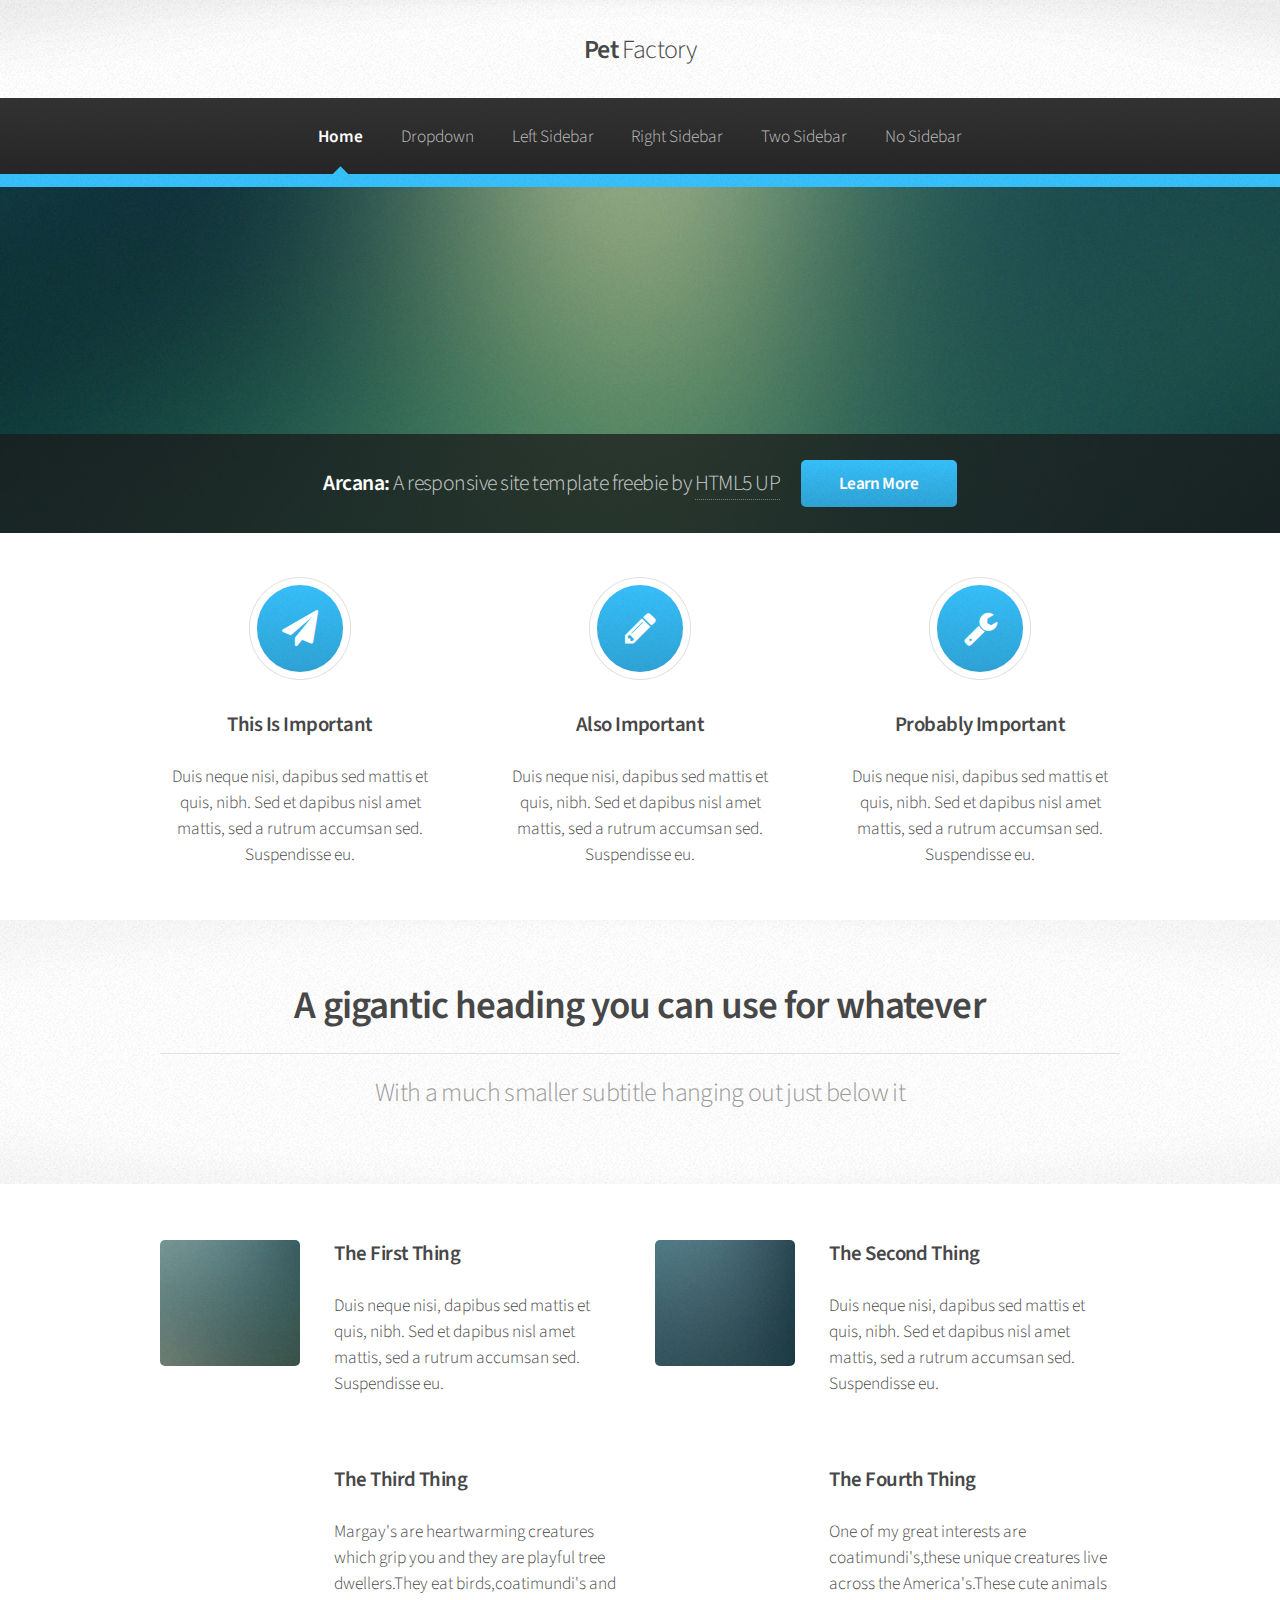
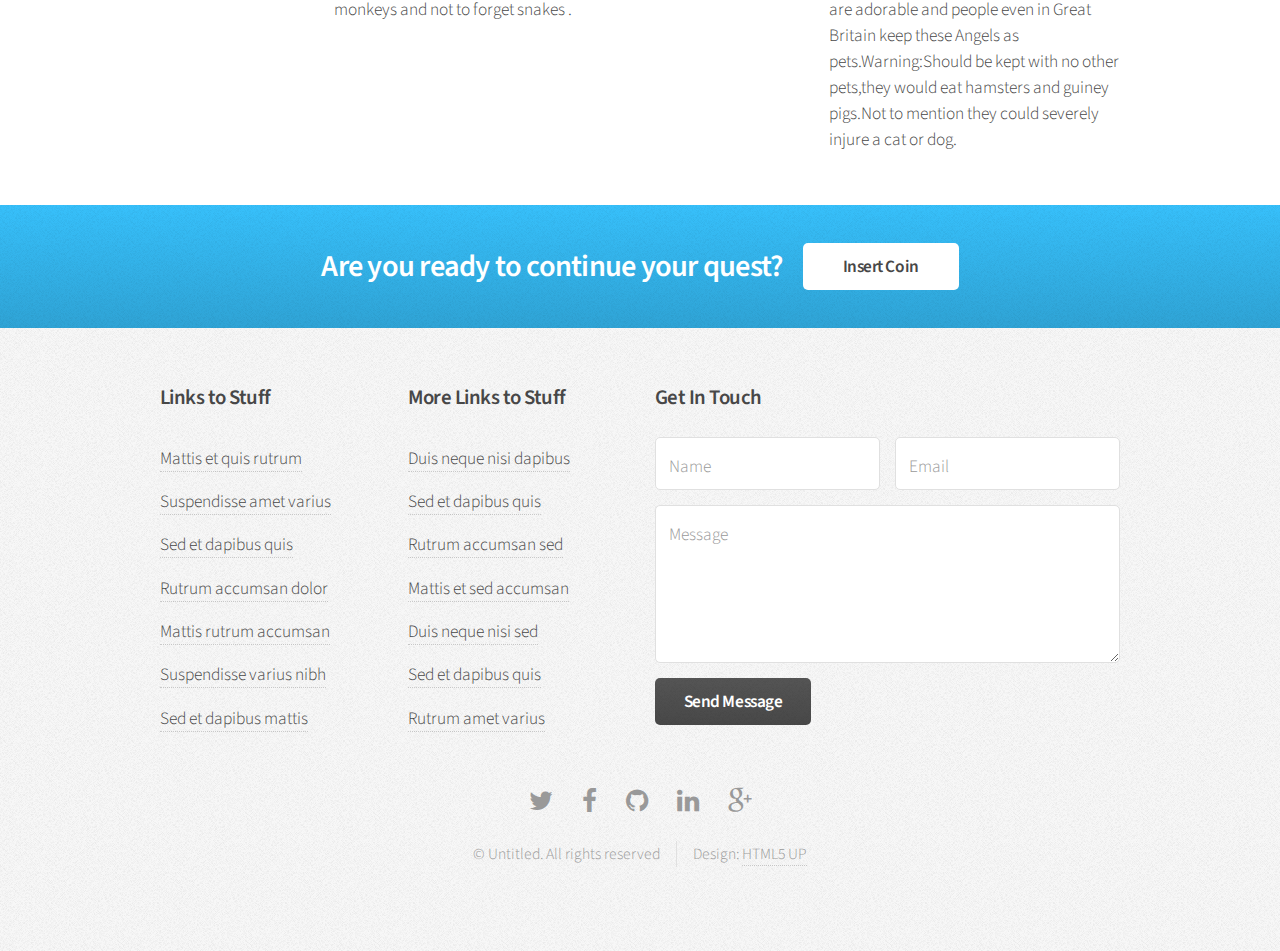
==== index.html @ cd0d47b4 "html and css files" ====
<!DOCTYPE HTML>
<!--
	Arcana by HTML5 UP
	html5up.net | @n33co
	Free for personal and commercial use under the CCA 3.0 license (html5up.net/license)
-->
<html>
	<head>
		<title>The Pet Factory</title>
		<meta charset="utf-8" />
		<meta name="viewport" content="width=device-width, initial-scale=1" />
		<!--[if lte IE 8]><script src="assets/js/ie/html5shiv.js"></script><![endif]-->
		<link rel="stylesheet" href="assets/css/main.css" />
		<!--[if lte IE 8]><link rel="stylesheet" href="assets/css/ie8.css" /><![endif]-->
		<!--[if lte IE 9]><link rel="stylesheet" href="assets/css/ie9.css" /><![endif]-->
	</head>
	<body>
		<div id="page-wrapper">

			<!-- Header -->
				<div id="header">

					<!-- Logo -->
						<h1><a href="index.html" id="logo">Pet <em>Factory</em></a></h1>

					<!-- Nav -->
						<nav id="nav">
							<ul>
								<li class="current"><a href="index.html">Home</a></li>
								<li>
									<a href="#">Dropdown</a>
									<ul>
										<li><a href="#">Lorem dolor</a></li>
										<li><a href="#">Magna phasellus</a></li>
										<li><a href="#">Etiam sed tempus</a></li>
										<li>
											<a href="#">Submenu</a>
											<ul>
												<li><a href="#">Lorem dolor</a></li>
												<li><a href="#">Phasellus magna</a></li>
												<li><a href="#">Magna phasellus</a></li>
												<li><a href="#">Etiam nisl</a></li>
												<li><a href="#">Veroeros feugiat</a></li>
											</ul>
										</li>
										<li><a href="#">Veroeros feugiat</a></li>
									</ul>
								</li>
								<li><a href="left-sidebar.html">Left Sidebar</a></li>
								<li><a href="right-sidebar.html">Right Sidebar</a></li>
								<li><a href="two-sidebar.html">Two Sidebar</a></li>
								<li><a href="no-sidebar.html">No Sidebar</a></li>
							</ul>
						</nav>

				</div>

			<!-- Banner -->
				<section id="banner">
					<header>
						<h2>Arcana: <em>A responsive site template freebie by <a href="http://html5up.net">HTML5 UP</a></em></h2>
						<a href="#" class="button">Learn More</a>
					</header>
				</section>

			<!-- Highlights -->
				<section class="wrapper style1">
					<div class="container">
						<div class="row 200%">
							<section class="4u 12u(narrower)">
								<div class="box highlight">
									<i class="icon major fa-paper-plane"></i>
									<h3>This Is Important</h3>
									<p>Duis neque nisi, dapibus sed mattis et quis, nibh. Sed et dapibus nisl amet mattis, sed a rutrum accumsan sed. Suspendisse eu.</p>
								</div>
							</section>
							<section class="4u 12u(narrower)">
								<div class="box highlight">
									<i class="icon major fa-pencil"></i>
									<h3>Also Important</h3>
									<p>Duis neque nisi, dapibus sed mattis et quis, nibh. Sed et dapibus nisl amet mattis, sed a rutrum accumsan sed. Suspendisse eu.</p>
								</div>
							</section>
							<section class="4u 12u(narrower)">
								<div class="box highlight">
									<i class="icon major fa-wrench"></i>
									<h3>Probably Important</h3>
									<p>Duis neque nisi, dapibus sed mattis et quis, nibh. Sed et dapibus nisl amet mattis, sed a rutrum accumsan sed. Suspendisse eu.</p>
								</div>
							</section>
						</div>
					</div>
				</section>

			<!-- Gigantic Heading -->
				<section class="wrapper style2">
					<div class="container">
						<header class="major">
							<h2>A gigantic heading you can use for whatever</h2>
							<p>With a much smaller subtitle hanging out just below it</p>
						</header>
					</div>
				</section>

			<!-- Posts -->
				<section class="wrapper style1">
					<div class="container">
						<div class="row">
							<section class="6u 12u(narrower)">
								<div class="box post">
									<a href="#" class="image left"><img src="images/pic01.jpg" alt="" /></a>
									<div class="inner">
										<h3>The First Thing</h3>
										<p>Duis neque nisi, dapibus sed mattis et quis, nibh. Sed et dapibus nisl amet mattis, sed a rutrum accumsan sed. Suspendisse eu.</p>
									</div>
								</div>
							</section>
							<section class="6u 12u(narrower)">
								<div class="box post">
									<a href="#" class="image left"><img src="images/pic02.jpg" alt="" /></a>
									<div class="inner">
										<h3>The Second Thing</h3>
										<p>Duis neque nisi, dapibus sed mattis et quis, nibh. Sed et dapibus nisl amet mattis, sed a rutrum accumsan sed. Suspendisse eu.</p>
									</div>
								</div>
							</section>
						</div>
						<div class="row">
							<section class="6u 12u(narrower)">
								<div class="box post">
									<a href="#" class="image left"><img src="http://www.natgeocreative.com/comp/MI/001/1147338.jpg" alt="" /></a>
									<div class="inner">
										<h3>The Third Thing</h3>
										<p>Margay's are heartwarming creatures which grip you and they are playful tree dwellers.They eat birds,coatimundi's and monkeys and not to forget snakes .</p>
									</div>
								</div>
							</section>
							<section class="6u 12u(narrower)">
								<div class="box post">
									<a href="#" class="image left"><img src="https://s-media-cache-ak0.pinimg.com/736x/06/a4/fc/06a4fcf6a7789740b7ccef58ed7a3334.jpg" alt="" /></a>
									<div class="inner">
										<h3>The Fourth Thing</h3>
										<p>One of my great interests are coatimundi's,these unique creatures live across the America's.These cute animals are adorable and people even in Great Britain keep these Angels as pets.Warning:Should be kept with no other pets,they would eat hamsters and guiney pigs.Not to mention they could severely injure a cat or dog.</p>
									</div>
								</div>
							</section>
						</div>
					</div>
				</section>

			<!-- CTA -->
				<section id="cta" class="wrapper style3">
					<div class="container">
						<header>
							<h2>Are you ready to continue your quest?</h2>
							<a href="#" class="button">Insert Coin</a>
						</header>
					</div>
				</section>

			<!-- Footer -->
				<div id="footer">
					<div class="container">
						<div class="row">
							<section class="3u 6u(narrower) 12u$(mobilep)">
								<h3>Links to Stuff</h3>
								<ul class="links">
									<li><a href="#">Mattis et quis rutrum</a></li>
									<li><a href="#">Suspendisse amet varius</a></li>
									<li><a href="#">Sed et dapibus quis</a></li>
									<li><a href="#">Rutrum accumsan dolor</a></li>
									<li><a href="#">Mattis rutrum accumsan</a></li>
									<li><a href="#">Suspendisse varius nibh</a></li>
									<li><a href="#">Sed et dapibus mattis</a></li>
								</ul>
							</section>
							<section class="3u 6u$(narrower) 12u$(mobilep)">
								<h3>More Links to Stuff</h3>
								<ul class="links">
									<li><a href="#">Duis neque nisi dapibus</a></li>
									<li><a href="#">Sed et dapibus quis</a></li>
									<li><a href="#">Rutrum accumsan sed</a></li>
									<li><a href="#">Mattis et sed accumsan</a></li>
									<li><a href="#">Duis neque nisi sed</a></li>
									<li><a href="#">Sed et dapibus quis</a></li>
									<li><a href="#">Rutrum amet varius</a></li>
								</ul>
							</section>
							<section class="6u 12u(narrower)">
								<h3>Get In Touch</h3>
								<form>
									<div class="row 50%">
										<div class="6u 12u(mobilep)">
											<input type="text" name="name" id="name" placeholder="Name" />
										</div>
										<div class="6u 12u(mobilep)">
											<input type="email" name="email" id="email" placeholder="Email" />
										</div>
									</div>
									<div class="row 50%">
										<div class="12u">
											<textarea name="message" id="message" placeholder="Message" rows="5"></textarea>
										</div>
									</div>
									<div class="row 50%">
										<div class="12u">
											<ul class="actions">
												<li><input type="submit" class="button alt" value="Send Message" /></li>
											</ul>
										</div>
									</div>
								</form>
							</section>
						</div>
					</div>

					<!-- Icons -->
						<ul class="icons">
							<li><a href="#" class="icon fa-twitter"><span class="label">Twitter</span></a></li>
							<li><a href="#" class="icon fa-facebook"><span class="label">Facebook</span></a></li>
							<li><a href="#" class="icon fa-github"><span class="label">GitHub</span></a></li>
							<li><a href="#" class="icon fa-linkedin"><span class="label">LinkedIn</span></a></li>
							<li><a href="#" class="icon fa-google-plus"><span class="label">Google+</span></a></li>
						</ul>

					<!-- Copyright -->
						<div class="copyright">
							<ul class="menu">
								<li>&copy; Untitled. All rights reserved</li><li>Design: <a href="http://html5up.net">HTML5 UP</a></li>
							</ul>
						</div>

				</div>

		</div>

		<!-- Scripts -->
			<script src="assets/js/jquery.min.js"></script>
			<script src="assets/js/jquery.dropotron.min.js"></script>
			<script src="assets/js/skel.min.js"></script>
			<script src="assets/js/util.js"></script>
			<!--[if lte IE 8]><script src="assets/js/ie/respond.min.js"></script><![endif]-->
			<script src="assets/js/main.js"></script>

	</body>
</html>
---- assets/css/main.css ----
@import url("font-awesome.min.css");
@import url("http://fonts.googleapis.com/css?family=Source+Sans+Pro:300,300italic,600,600italic");

/*
	Arcana by HTML5 UP
	html5up.net | @n33co
	Free for personal and commercial use under the CCA 3.0 license (html5up.net/license)
*/

/* Reset */

	html, body, div, span, applet, object, iframe, h1, h2, h3, h4, h5, h6, p, blockquote, pre, a, abbr, acronym, address, big, cite, code, del, dfn, em, img, ins, kbd, q, s, samp, small, strike, strong, sub, sup, tt, var, b, u, i, center, dl, dt, dd, ol, ul, li, fieldset, form, label, legend, table, caption, tbody, tfoot, thead, tr, th, td, article, aside, canvas, details, embed, figure, figcaption, footer, header, hgroup, menu, nav, output, ruby, section, summary, time, mark, audio, video {
		margin: 0;
		padding: 0;
		border: 0;
		font-size: 100%;
		font: inherit;
		vertical-align: baseline;
	}

	article, aside, details, figcaption, figure, footer, header, hgroup, menu, nav, section {
		display: block;
	}

	body {
		line-height: 1;
	}

	ol, ul {
		list-style: none;
	}

	blockquote, q {
		quotes: none;
	}

	blockquote:before, blockquote:after, q:before, q:after {
		content: '';
		content: none;
	}

	table {
		border-collapse: collapse;
		border-spacing: 0;
	}

	body {
		-webkit-text-size-adjust: none;
	}

/* Box Model */

	*, *:before, *:after {
		-moz-box-sizing: border-box;
		-webkit-box-sizing: border-box;
		box-sizing: border-box;
	}

/* Containers */

	.container {
		margin-left: auto;
		margin-right: auto;
	}

	.container.\31 25\25 {
		width: 100%;
		max-width: 1750px;
		min-width: 1400px;
	}

	.container.\37 5\25 {
		width: 1050px;
	}

	.container.\35 0\25 {
		width: 700px;
	}

	.container.\32 5\25 {
		width: 350px;
	}

	.container {
		width: 1400px;
	}

	@media screen and (max-width: 1680px) {

		.container.\31 25\25 {
			width: 100%;
			max-width: 1500px;
			min-width: 1200px;
		}

		.container.\37 5\25 {
			width: 900px;
		}

		.container.\35 0\25 {
			width: 600px;
		}

		.container.\32 5\25 {
			width: 300px;
		}

		.container {
			width: 1200px;
		}

	}

	@media screen and (max-width: 1280px) {

		.container.\31 25\25 {
			width: 100%;
			max-width: 1200px;
			min-width: 960px;
		}

		.container.\37 5\25 {
			width: 720px;
		}

		.container.\35 0\25 {
			width: 480px;
		}

		.container.\32 5\25 {
			width: 240px;
		}

		.container {
			width: 960px;
		}

	}

	@media screen and (max-width: 980px) {

		.container.\31 25\25 {
			width: 100%;
			max-width: 118.75%;
			min-width: 95%;
		}

		.container.\37 5\25 {
			width: 71.25%;
		}

		.container.\35 0\25 {
			width: 47.5%;
		}

		.container.\32 5\25 {
			width: 23.75%;
		}

		.container {
			width: 95%;
		}

	}

	@media screen and (max-width: 840px) {

		.container.\31 25\25 {
			width: 100%;
			max-width: 118.75%;
			min-width: 95%;
		}

		.container.\37 5\25 {
			width: 71.25%;
		}

		.container.\35 0\25 {
			width: 47.5%;
		}

		.container.\32 5\25 {
			width: 23.75%;
		}

		.container {
			width: 95% !important;
		}

	}

	@media screen and (max-width: 736px) {

		.container.\31 25\25 {
			width: 100%;
			max-width: 112.5%;
			min-width: 90%;
		}

		.container.\37 5\25 {
			width: 67.5%;
		}

		.container.\35 0\25 {
			width: 45%;
		}

		.container.\32 5\25 {
			width: 22.5%;
		}

		.container {
			width: 90% !important;
		}

	}

	@media screen and (max-width: 480px) {

		.container.\31 25\25 {
			width: 100%;
			max-width: 125%;
			min-width: 100%;
		}

		.container.\37 5\25 {
			width: 75%;
		}

		.container.\35 0\25 {
			width: 50%;
		}

		.container.\32 5\25 {
			width: 25%;
		}

		.container {
			width: 100% !important;
		}

	}

/* Grid */

	.row {
		border-bottom: solid 1px transparent;
		-moz-box-sizing: border-box;
		-webkit-box-sizing: border-box;
		box-sizing: border-box;
	}

	.row > * {
		float: left;
		-moz-box-sizing: border-box;
		-webkit-box-sizing: border-box;
		box-sizing: border-box;
	}

	.row:after, .row:before {
		content: '';
		display: block;
		clear: both;
		height: 0;
	}

	.row.uniform > * > :first-child {
		margin-top: 0;
	}

	.row.uniform > * > :last-child {
		margin-bottom: 0;
	}

	.row.\30 \25 > * {
		padding: 0px 0 0 0px;
	}

	.row.\30 \25 {
		margin: 0px 0 -1px 0px;
	}

	.row.uniform.\30 \25 > * {
		padding: 0px 0 0 0px;
	}

	.row.uniform.\30 \25 {
		margin: 0px 0 -1px 0px;
	}

	.row > * {
		padding: 50px 0 0 50px;
	}

	.row {
		margin: -50px 0 -1px -50px;
	}

	.row.uniform > * {
		padding: 50px 0 0 50px;
	}

	.row.uniform {
		margin: -50px 0 -1px -50px;
	}

	.row.\32 00\25 > * {
		padding: 100px 0 0 100px;
	}

	.row.\32 00\25 {
		margin: -100px 0 -1px -100px;
	}

	.row.uniform.\32 00\25 > * {
		padding: 100px 0 0 100px;
	}

	.row.uniform.\32 00\25 {
		margin: -100px 0 -1px -100px;
	}

	.row.\31 50\25 > * {
		padding: 75px 0 0 75px;
	}

	.row.\31 50\25 {
		margin: -75px 0 -1px -75px;
	}

	.row.uniform.\31 50\25 > * {
		padding: 75px 0 0 75px;
	}

	.row.uniform.\31 50\25 {
		margin: -75px 0 -1px -75px;
	}

	.row.\35 0\25 > * {
		padding: 25px 0 0 25px;
	}

	.row.\35 0\25 {
		margin: -25px 0 -1px -25px;
	}

	.row.uniform.\35 0\25 > * {
		padding: 25px 0 0 25px;
	}

	.row.uniform.\35 0\25 {
		margin: -25px 0 -1px -25px;
	}

	.row.\32 5\25 > * {
		padding: 12.5px 0 0 12.5px;
	}

	.row.\32 5\25 {
		margin: -12.5px 0 -1px -12.5px;
	}

	.row.uniform.\32 5\25 > * {
		padding: 12.5px 0 0 12.5px;
	}

	.row.uniform.\32 5\25 {
		margin: -12.5px 0 -1px -12.5px;
	}

	.\31 2u, .\31 2u\24 {
		width: 100%;
		clear: none;
		margin-left: 0;
	}

	.\31 1u, .\31 1u\24 {
		width: 91.6666666667%;
		clear: none;
		margin-left: 0;
	}

	.\31 0u, .\31 0u\24 {
		width: 83.3333333333%;
		clear: none;
		margin-left: 0;
	}

	.\39 u, .\39 u\24 {
		width: 75%;
		clear: none;
		margin-left: 0;
	}

	.\38 u, .\38 u\24 {
		width: 66.6666666667%;
		clear: none;
		margin-left: 0;
	}

	.\37 u, .\37 u\24 {
		width: 58.3333333333%;
		clear: none;
		margin-left: 0;
	}

	.\36 u, .\36 u\24 {
		width: 50%;
		clear: none;
		margin-left: 0;
	}

	.\35 u, .\35 u\24 {
		width: 41.6666666667%;
		clear: none;
		margin-left: 0;
	}

	.\34 u, .\34 u\24 {
		width: 33.3333333333%;
		clear: none;
		margin-left: 0;
	}

	.\33 u, .\33 u\24 {
		width: 25%;
		clear: none;
		margin-left: 0;
	}

	.\32 u, .\32 u\24 {
		width: 16.6666666667%;
		clear: none;
		margin-left: 0;
	}

	.\31 u, .\31 u\24 {
		width: 8.3333333333%;
		clear: none;
		margin-left: 0;
	}

	.\31 2u\24 + *,
	.\31 1u\24 + *,
	.\31 0u\24 + *,
	.\39 u\24 + *,
	.\38 u\24 + *,
	.\37 u\24 + *,
	.\36 u\24 + *,
	.\35 u\24 + *,
	.\34 u\24 + *,
	.\33 u\24 + *,
	.\32 u\24 + *,
	.\31 u\24 + * {
		clear: left;
	}

	.\-11u {
		margin-left: 91.66667%;
	}

	.\-10u {
		margin-left: 83.33333%;
	}

	.\-9u {
		margin-left: 75%;
	}

	.\-8u {
		margin-left: 66.66667%;
	}

	.\-7u {
		margin-left: 58.33333%;
	}

	.\-6u {
		margin-left: 50%;
	}

	.\-5u {
		margin-left: 41.66667%;
	}

	.\-4u {
		margin-left: 33.33333%;
	}

	.\-3u {
		margin-left: 25%;
	}

	.\-2u {
		margin-left: 16.66667%;
	}

	.\-1u {
		margin-left: 8.33333%;
	}

	@media screen and (max-width: 1680px) {

		.row > * {
			padding: 40px 0 0 40px;
		}

		.row {
			margin: -40px 0 -1px -40px;
		}

		.row.uniform > * {
			padding: 40px 0 0 40px;
		}

		.row.uniform {
			margin: -40px 0 -1px -40px;
		}

		.row.\32 00\25 > * {
			padding: 80px 0 0 80px;
		}

		.row.\32 00\25 {
			margin: -80px 0 -1px -80px;
		}

		.row.uniform.\32 00\25 > * {
			padding: 80px 0 0 80px;
		}

		.row.uniform.\32 00\25 {
			margin: -80px 0 -1px -80px;
		}

		.row.\31 50\25 > * {
			padding: 60px 0 0 60px;
		}

		.row.\31 50\25 {
			margin: -60px 0 -1px -60px;
		}

		.row.uniform.\31 50\25 > * {
			padding: 60px 0 0 60px;
		}

		.row.uniform.\31 50\25 {
			margin: -60px 0 -1px -60px;
		}

		.row.\35 0\25 > * {
			padding: 20px 0 0 20px;
		}

		.row.\35 0\25 {
			margin: -20px 0 -1px -20px;
		}

		.row.uniform.\35 0\25 > * {
			padding: 20px 0 0 20px;
		}

		.row.uniform.\35 0\25 {
			margin: -20px 0 -1px -20px;
		}

		.row.\32 5\25 > * {
			padding: 10px 0 0 10px;
		}

		.row.\32 5\25 {
			margin: -10px 0 -1px -10px;
		}

		.row.uniform.\32 5\25 > * {
			padding: 10px 0 0 10px;
		}

		.row.uniform.\32 5\25 {
			margin: -10px 0 -1px -10px;
		}

		.\31 2u\28wide\29, .\31 2u\24\28wide\29 {
			width: 100%;
			clear: none;
			margin-left: 0;
		}

		.\31 1u\28wide\29, .\31 1u\24\28wide\29 {
			width: 91.6666666667%;
			clear: none;
			margin-left: 0;
		}

		.\31 0u\28wide\29, .\31 0u\24\28wide\29 {
			width: 83.3333333333%;
			clear: none;
			margin-left: 0;
		}

		.\39 u\28wide\29, .\39 u\24\28wide\29 {
			width: 75%;
			clear: none;
			margin-left: 0;
		}

		.\38 u\28wide\29, .\38 u\24\28wide\29 {
			width: 66.6666666667%;
			clear: none;
			margin-left: 0;
		}

		.\37 u\28wide\29, .\37 u\24\28wide\29 {
			width: 58.3333333333%;
			clear: none;
			margin-left: 0;
		}

		.\36 u\28wide\29, .\36 u\24\28wide\29 {
			width: 50%;
			clear: none;
			margin-left: 0;
		}

		.\35 u\28wide\29, .\35 u\24\28wide\29 {
			width: 41.6666666667%;
			clear: none;
			margin-left: 0;
		}

		.\34 u\28wide\29, .\34 u\24\28wide\29 {
			width: 33.3333333333%;
			clear: none;
			margin-left: 0;
		}

		.\33 u\28wide\29, .\33 u\24\28wide\29 {
			width: 25%;
			clear: none;
			margin-left: 0;
		}

		.\32 u\28wide\29, .\32 u\24\28wide\29 {
			width: 16.6666666667%;
			clear: none;
			margin-left: 0;
		}

		.\31 u\28wide\29, .\31 u\24\28wide\29 {
			width: 8.3333333333%;
			clear: none;
			margin-left: 0;
		}

		.\31 2u\24\28wide\29 + *,
		.\31 1u\24\28wide\29 + *,
		.\31 0u\24\28wide\29 + *,
		.\39 u\24\28wide\29 + *,
		.\38 u\24\28wide\29 + *,
		.\37 u\24\28wide\29 + *,
		.\36 u\24\28wide\29 + *,
		.\35 u\24\28wide\29 + *,
		.\34 u\24\28wide\29 + *,
		.\33 u\24\28wide\29 + *,
		.\32 u\24\28wide\29 + *,
		.\31 u\24\28wide\29 + * {
			clear: left;
		}

		.\-11u\28wide\29 {
			margin-left: 91.66667%;
		}

		.\-10u\28wide\29 {
			margin-left: 83.33333%;
		}

		.\-9u\28wide\29 {
			margin-left: 75%;
		}

		.\-8u\28wide\29 {
			margin-left: 66.66667%;
		}

		.\-7u\28wide\29 {
			margin-left: 58.33333%;
		}

		.\-6u\28wide\29 {
			margin-left: 50%;
		}

		.\-5u\28wide\29 {
			margin-left: 41.66667%;
		}

		.\-4u\28wide\29 {
			margin-left: 33.33333%;
		}

		.\-3u\28wide\29 {
			margin-left: 25%;
		}

		.\-2u\28wide\29 {
			margin-left: 16.66667%;
		}

		.\-1u\28wide\29 {
			margin-left: 8.33333%;
		}

	}

	@media screen and (max-width: 1280px) {

		.row > * {
			padding: 30px 0 0 30px;
		}

		.row {
			margin: -30px 0 -1px -30px;
		}

		.row.uniform > * {
			padding: 30px 0 0 30px;
		}

		.row.uniform {
			margin: -30px 0 -1px -30px;
		}

		.row.\32 00\25 > * {
			padding: 60px 0 0 60px;
		}

		.row.\32 00\25 {
			margin: -60px 0 -1px -60px;
		}

		.row.uniform.\32 00\25 > * {
			padding: 60px 0 0 60px;
		}

		.row.uniform.\32 00\25 {
			margin: -60px 0 -1px -60px;
		}

		.row.\31 50\25 > * {
			padding: 45px 0 0 45px;
		}

		.row.\31 50\25 {
			margin: -45px 0 -1px -45px;
		}

		.row.uniform.\31 50\25 > * {
			padding: 45px 0 0 45px;
		}

		.row.uniform.\31 50\25 {
			margin: -45px 0 -1px -45px;
		}

		.row.\35 0\25 > * {
			padding: 15px 0 0 15px;
		}

		.row.\35 0\25 {
			margin: -15px 0 -1px -15px;
		}

		.row.uniform.\35 0\25 > * {
			padding: 15px 0 0 15px;
		}

		.row.uniform.\35 0\25 {
			margin: -15px 0 -1px -15px;
		}

		.row.\32 5\25 > * {
			padding: 7.5px 0 0 7.5px;
		}

		.row.\32 5\25 {
			margin: -7.5px 0 -1px -7.5px;
		}

		.row.uniform.\32 5\25 > * {
			padding: 7.5px 0 0 7.5px;
		}

		.row.uniform.\32 5\25 {
			margin: -7.5px 0 -1px -7.5px;
		}

		.\31 2u\28normal\29, .\31 2u\24\28normal\29 {
			width: 100%;
			clear: none;
			margin-left: 0;
		}

		.\31 1u\28normal\29, .\31 1u\24\28normal\29 {
			width: 91.6666666667%;
			clear: none;
			margin-left: 0;
		}

		.\31 0u\28normal\29, .\31 0u\24\28normal\29 {
			width: 83.3333333333%;
			clear: none;
			margin-left: 0;
		}

		.\39 u\28normal\29, .\39 u\24\28normal\29 {
			width: 75%;
			clear: none;
			margin-left: 0;
		}

		.\38 u\28normal\29, .\38 u\24\28normal\29 {
			width: 66.6666666667%;
			clear: none;
			margin-left: 0;
		}

		.\37 u\28normal\29, .\37 u\24\28normal\29 {
			width: 58.3333333333%;
			clear: none;
			margin-left: 0;
		}

		.\36 u\28normal\29, .\36 u\24\28normal\29 {
			width: 50%;
			clear: none;
			margin-left: 0;
		}

		.\35 u\28normal\29, .\35 u\24\28normal\29 {
			width: 41.6666666667%;
			clear: none;
			margin-left: 0;
		}

		.\34 u\28normal\29, .\34 u\24\28normal\29 {
			width: 33.3333333333%;
			clear: none;
			margin-left: 0;
		}

		.\33 u\28normal\29, .\33 u\24\28normal\29 {
			width: 25%;
			clear: none;
			margin-left: 0;
		}

		.\32 u\28normal\29, .\32 u\24\28normal\29 {
			width: 16.6666666667%;
			clear: none;
			margin-left: 0;
		}

		.\31 u\28normal\29, .\31 u\24\28normal\29 {
			width: 8.3333333333%;
			clear: none;
			margin-left: 0;
		}

		.\31 2u\24\28normal\29 + *,
		.\31 1u\24\28normal\29 + *,
		.\31 0u\24\28normal\29 + *,
		.\39 u\24\28normal\29 + *,
		.\38 u\24\28normal\29 + *,
		.\37 u\24\28normal\29 + *,
		.\36 u\24\28normal\29 + *,
		.\35 u\24\28normal\29 + *,
		.\34 u\24\28normal\29 + *,
		.\33 u\24\28normal\29 + *,
		.\32 u\24\28normal\29 + *,
		.\31 u\24\28normal\29 + * {
			clear: left;
		}

		.\-11u\28normal\29 {
			margin-left: 91.66667%;
		}

		.\-10u\28normal\29 {
			margin-left: 83.33333%;
		}

		.\-9u\28normal\29 {
			margin-left: 75%;
		}

		.\-8u\28normal\29 {
			margin-left: 66.66667%;
		}

		.\-7u\28normal\29 {
			margin-left: 58.33333%;
		}

		.\-6u\28normal\29 {
			margin-left: 50%;
		}

		.\-5u\28normal\29 {
			margin-left: 41.66667%;
		}

		.\-4u\28normal\29 {
			margin-left: 33.33333%;
		}

		.\-3u\28normal\29 {
			margin-left: 25%;
		}

		.\-2u\28normal\29 {
			margin-left: 16.66667%;
		}

		.\-1u\28normal\29 {
			margin-left: 8.33333%;
		}

	}

	@media screen and (max-width: 980px) {

		.row > * {
			padding: 30px 0 0 30px;
		}

		.row {
			margin: -30px 0 -1px -30px;
		}

		.row.uniform > * {
			padding: 30px 0 0 30px;
		}

		.row.uniform {
			margin: -30px 0 -1px -30px;
		}

		.row.\32 00\25 > * {
			padding: 60px 0 0 60px;
		}

		.row.\32 00\25 {
			margin: -60px 0 -1px -60px;
		}

		.row.uniform.\32 00\25 > * {
			padding: 60px 0 0 60px;
		}

		.row.uniform.\32 00\25 {
			margin: -60px 0 -1px -60px;
		}

		.row.\31 50\25 > * {
			padding: 45px 0 0 45px;
		}

		.row.\31 50\25 {
			margin: -45px 0 -1px -45px;
		}

		.row.uniform.\31 50\25 > * {
			padding: 45px 0 0 45px;
		}

		.row.uniform.\31 50\25 {
			margin: -45px 0 -1px -45px;
		}

		.row.\35 0\25 > * {
			padding: 15px 0 0 15px;
		}

		.row.\35 0\25 {
			margin: -15px 0 -1px -15px;
		}

		.row.uniform.\35 0\25 > * {
			padding: 15px 0 0 15px;
		}

		.row.uniform.\35 0\25 {
			margin: -15px 0 -1px -15px;
		}

		.row.\32 5\25 > * {
			padding: 7.5px 0 0 7.5px;
		}

		.row.\32 5\25 {
			margin: -7.5px 0 -1px -7.5px;
		}

		.row.uniform.\32 5\25 > * {
			padding: 7.5px 0 0 7.5px;
		}

		.row.uniform.\32 5\25 {
			margin: -7.5px 0 -1px -7.5px;
		}

		.\31 2u\28narrow\29, .\31 2u\24\28narrow\29 {
			width: 100%;
			clear: none;
			margin-left: 0;
		}

		.\31 1u\28narrow\29, .\31 1u\24\28narrow\29 {
			width: 91.6666666667%;
			clear: none;
			margin-left: 0;
		}

		.\31 0u\28narrow\29, .\31 0u\24\28narrow\29 {
			width: 83.3333333333%;
			clear: none;
			margin-left: 0;
		}

		.\39 u\28narrow\29, .\39 u\24\28narrow\29 {
			width: 75%;
			clear: none;
			margin-left: 0;
		}

		.\38 u\28narrow\29, .\38 u\24\28narrow\29 {
			width: 66.6666666667%;
			clear: none;
			margin-left: 0;
		}

		.\37 u\28narrow\29, .\37 u\24\28narrow\29 {
			width: 58.3333333333%;
			clear: none;
			margin-left: 0;
		}

		.\36 u\28narrow\29, .\36 u\24\28narrow\29 {
			width: 50%;
			clear: none;
			margin-left: 0;
		}

		.\35 u\28narrow\29, .\35 u\24\28narrow\29 {
			width: 41.6666666667%;
			clear: none;
			margin-left: 0;
		}

		.\34 u\28narrow\29, .\34 u\24\28narrow\29 {
			width: 33.3333333333%;
			clear: none;
			margin-left: 0;
		}

		.\33 u\28narrow\29, .\33 u\24\28narrow\29 {
			width: 25%;
			clear: none;
			margin-left: 0;
		}

		.\32 u\28narrow\29, .\32 u\24\28narrow\29 {
			width: 16.6666666667%;
			clear: none;
			margin-left: 0;
		}

		.\31 u\28narrow\29, .\31 u\24\28narrow\29 {
			width: 8.3333333333%;
			clear: none;
			margin-left: 0;
		}

		.\31 2u\24\28narrow\29 + *,
		.\31 1u\24\28narrow\29 + *,
		.\31 0u\24\28narrow\29 + *,
		.\39 u\24\28narrow\29 + *,
		.\38 u\24\28narrow\29 + *,
		.\37 u\24\28narrow\29 + *,
		.\36 u\24\28narrow\29 + *,
		.\35 u\24\28narrow\29 + *,
		.\34 u\24\28narrow\29 + *,
		.\33 u\24\28narrow\29 + *,
		.\32 u\24\28narrow\29 + *,
		.\31 u\24\28narrow\29 + * {
			clear: left;
		}

		.\-11u\28narrow\29 {
			margin-left: 91.66667%;
		}

		.\-10u\28narrow\29 {
			margin-left: 83.33333%;
		}

		.\-9u\28narrow\29 {
			margin-left: 75%;
		}

		.\-8u\28narrow\29 {
			margin-left: 66.66667%;
		}

		.\-7u\28narrow\29 {
			margin-left: 58.33333%;
		}

		.\-6u\28narrow\29 {
			margin-left: 50%;
		}

		.\-5u\28narrow\29 {
			margin-left: 41.66667%;
		}

		.\-4u\28narrow\29 {
			margin-left: 33.33333%;
		}

		.\-3u\28narrow\29 {
			margin-left: 25%;
		}

		.\-2u\28narrow\29 {
			margin-left: 16.66667%;
		}

		.\-1u\28narrow\29 {
			margin-left: 8.33333%;
		}

	}

	@media screen and (max-width: 840px) {

		.row > * {
			padding: 30px 0 0 30px;
		}

		.row {
			margin: -30px 0 -1px -30px;
		}

		.row.uniform > * {
			padding: 30px 0 0 30px;
		}

		.row.uniform {
			margin: -30px 0 -1px -30px;
		}

		.row.\32 00\25 > * {
			padding: 60px 0 0 60px;
		}

		.row.\32 00\25 {
			margin: -60px 0 -1px -60px;
		}

		.row.uniform.\32 00\25 > * {
			padding: 60px 0 0 60px;
		}

		.row.uniform.\32 00\25 {
			margin: -60px 0 -1px -60px;
		}

		.row.\31 50\25 > * {
			padding: 45px 0 0 45px;
		}

		.row.\31 50\25 {
			margin: -45px 0 -1px -45px;
		}

		.row.uniform.\31 50\25 > * {
			padding: 45px 0 0 45px;
		}

		.row.uniform.\31 50\25 {
			margin: -45px 0 -1px -45px;
		}

		.row.\35 0\25 > * {
			padding: 15px 0 0 15px;
		}

		.row.\35 0\25 {
			margin: -15px 0 -1px -15px;
		}

		.row.uniform.\35 0\25 > * {
			padding: 15px 0 0 15px;
		}

		.row.uniform.\35 0\25 {
			margin: -15px 0 -1px -15px;
		}

		.row.\32 5\25 > * {
			padding: 7.5px 0 0 7.5px;
		}

		.row.\32 5\25 {
			margin: -7.5px 0 -1px -7.5px;
		}

		.row.uniform.\32 5\25 > * {
			padding: 7.5px 0 0 7.5px;
		}

		.row.uniform.\32 5\25 {
			margin: -7.5px 0 -1px -7.5px;
		}

		.\31 2u\28narrower\29, .\31 2u\24\28narrower\29 {
			width: 100%;
			clear: none;
			margin-left: 0;
		}

		.\31 1u\28narrower\29, .\31 1u\24\28narrower\29 {
			width: 91.6666666667%;
			clear: none;
			margin-left: 0;
		}

		.\31 0u\28narrower\29, .\31 0u\24\28narrower\29 {
			width: 83.3333333333%;
			clear: none;
			margin-left: 0;
		}

		.\39 u\28narrower\29, .\39 u\24\28narrower\29 {
			width: 75%;
			clear: none;
			margin-left: 0;
		}

		.\38 u\28narrower\29, .\38 u\24\28narrower\29 {
			width: 66.6666666667%;
			clear: none;
			margin-left: 0;
		}

		.\37 u\28narrower\29, .\37 u\24\28narrower\29 {
			width: 58.3333333333%;
			clear: none;
			margin-left: 0;
		}

		.\36 u\28narrower\29, .\36 u\24\28narrower\29 {
			width: 50%;
			clear: none;
			margin-left: 0;
		}

		.\35 u\28narrower\29, .\35 u\24\28narrower\29 {
			width: 41.6666666667%;
			clear: none;
			margin-left: 0;
		}

		.\34 u\28narrower\29, .\34 u\24\28narrower\29 {
			width: 33.3333333333%;
			clear: none;
			margin-left: 0;
		}

		.\33 u\28narrower\29, .\33 u\24\28narrower\29 {
			width: 25%;
			clear: none;
			margin-left: 0;
		}

		.\32 u\28narrower\29, .\32 u\24\28narrower\29 {
			width: 16.6666666667%;
			clear: none;
			margin-left: 0;
		}

		.\31 u\28narrower\29, .\31 u\24\28narrower\29 {
			width: 8.3333333333%;
			clear: none;
			margin-left: 0;
		}

		.\31 2u\24\28narrower\29 + *,
		.\31 1u\24\28narrower\29 + *,
		.\31 0u\24\28narrower\29 + *,
		.\39 u\24\28narrower\29 + *,
		.\38 u\24\28narrower\29 + *,
		.\37 u\24\28narrower\29 + *,
		.\36 u\24\28narrower\29 + *,
		.\35 u\24\28narrower\29 + *,
		.\34 u\24\28narrower\29 + *,
		.\33 u\24\28narrower\29 + *,
		.\32 u\24\28narrower\29 + *,
		.\31 u\24\28narrower\29 + * {
			clear: left;
		}

		.\-11u\28narrower\29 {
			margin-left: 91.66667%;
		}

		.\-10u\28narrower\29 {
			margin-left: 83.33333%;
		}

		.\-9u\28narrower\29 {
			margin-left: 75%;
		}

		.\-8u\28narrower\29 {
			margin-left: 66.66667%;
		}

		.\-7u\28narrower\29 {
			margin-left: 58.33333%;
		}

		.\-6u\28narrower\29 {
			margin-left: 50%;
		}

		.\-5u\28narrower\29 {
			margin-left: 41.66667%;
		}

		.\-4u\28narrower\29 {
			margin-left: 33.33333%;
		}

		.\-3u\28narrower\29 {
			margin-left: 25%;
		}

		.\-2u\28narrower\29 {
			margin-left: 16.66667%;
		}

		.\-1u\28narrower\29 {
			margin-left: 8.33333%;
		}

	}

	@media screen and (max-width: 736px) {

		.row > * {
			padding: 20px 0 0 20px;
		}

		.row {
			margin: -20px 0 -1px -20px;
		}

		.row.uniform > * {
			padding: 20px 0 0 20px;
		}

		.row.uniform {
			margin: -20px 0 -1px -20px;
		}

		.row.\32 00\25 > * {
			padding: 40px 0 0 40px;
		}

		.row.\32 00\25 {
			margin: -40px 0 -1px -40px;
		}

		.row.uniform.\32 00\25 > * {
			padding: 40px 0 0 40px;
		}

		.row.uniform.\32 00\25 {
			margin: -40px 0 -1px -40px;
		}

		.row.\31 50\25 > * {
			padding: 30px 0 0 30px;
		}

		.row.\31 50\25 {
			margin: -30px 0 -1px -30px;
		}

		.row.uniform.\31 50\25 > * {
			padding: 30px 0 0 30px;
		}

		.row.uniform.\31 50\25 {
			margin: -30px 0 -1px -30px;
		}

		.row.\35 0\25 > * {
			padding: 10px 0 0 10px;
		}

		.row.\35 0\25 {
			margin: -10px 0 -1px -10px;
		}

		.row.uniform.\35 0\25 > * {
			padding: 10px 0 0 10px;
		}

		.row.uniform.\35 0\25 {
			margin: -10px 0 -1px -10px;
		}

		.row.\32 5\25 > * {
			padding: 5px 0 0 5px;
		}

		.row.\32 5\25 {
			margin: -5px 0 -1px -5px;
		}

		.row.uniform.\32 5\25 > * {
			padding: 5px 0 0 5px;
		}

		.row.uniform.\32 5\25 {
			margin: -5px 0 -1px -5px;
		}

		.\31 2u\28mobile\29, .\31 2u\24\28mobile\29 {
			width: 100%;
			clear: none;
			margin-left: 0;
		}

		.\31 1u\28mobile\29, .\31 1u\24\28mobile\29 {
			width: 91.6666666667%;
			clear: none;
			margin-left: 0;
		}

		.\31 0u\28mobile\29, .\31 0u\24\28mobile\29 {
			width: 83.3333333333%;
			clear: none;
			margin-left: 0;
		}

		.\39 u\28mobile\29, .\39 u\24\28mobile\29 {
			width: 75%;
			clear: none;
			margin-left: 0;
		}

		.\38 u\28mobile\29, .\38 u\24\28mobile\29 {
			width: 66.6666666667%;
			clear: none;
			margin-left: 0;
		}

		.\37 u\28mobile\29, .\37 u\24\28mobile\29 {
			width: 58.3333333333%;
			clear: none;
			margin-left: 0;
		}

		.\36 u\28mobile\29, .\36 u\24\28mobile\29 {
			width: 50%;
			clear: none;
			margin-left: 0;
		}

		.\35 u\28mobile\29, .\35 u\24\28mobile\29 {
			width: 41.6666666667%;
			clear: none;
			margin-left: 0;
		}

		.\34 u\28mobile\29, .\34 u\24\28mobile\29 {
			width: 33.3333333333%;
			clear: none;
			margin-left: 0;
		}

		.\33 u\28mobile\29, .\33 u\24\28mobile\29 {
			width: 25%;
			clear: none;
			margin-left: 0;
		}

		.\32 u\28mobile\29, .\32 u\24\28mobile\29 {
			width: 16.6666666667%;
			clear: none;
			margin-left: 0;
		}

		.\31 u\28mobile\29, .\31 u\24\28mobile\29 {
			width: 8.3333333333%;
			clear: none;
			margin-left: 0;
		}

		.\31 2u\24\28mobile\29 + *,
		.\31 1u\24\28mobile\29 + *,
		.\31 0u\24\28mobile\29 + *,
		.\39 u\24\28mobile\29 + *,
		.\38 u\24\28mobile\29 + *,
		.\37 u\24\28mobile\29 + *,
		.\36 u\24\28mobile\29 + *,
		.\35 u\24\28mobile\29 + *,
		.\34 u\24\28mobile\29 + *,
		.\33 u\24\28mobile\29 + *,
		.\32 u\24\28mobile\29 + *,
		.\31 u\24\28mobile\29 + * {
			clear: left;
		}

		.\-11u\28mobile\29 {
			margin-left: 91.66667%;
		}

		.\-10u\28mobile\29 {
			margin-left: 83.33333%;
		}

		.\-9u\28mobile\29 {
			margin-left: 75%;
		}

		.\-8u\28mobile\29 {
			margin-left: 66.66667%;
		}

		.\-7u\28mobile\29 {
			margin-left: 58.33333%;
		}

		.\-6u\28mobile\29 {
			margin-left: 50%;
		}

		.\-5u\28mobile\29 {
			margin-left: 41.66667%;
		}

		.\-4u\28mobile\29 {
			margin-left: 33.33333%;
		}

		.\-3u\28mobile\29 {
			margin-left: 25%;
		}

		.\-2u\28mobile\29 {
			margin-left: 16.66667%;
		}

		.\-1u\28mobile\29 {
			margin-left: 8.33333%;
		}

	}

	@media screen and (max-width: 480px) {

		.row > * {
			padding: 20px 0 0 20px;
		}

		.row {
			margin: -20px 0 -1px -20px;
		}

		.row.uniform > * {
			padding: 20px 0 0 20px;
		}

		.row.uniform {
			margin: -20px 0 -1px -20px;
		}

		.row.\32 00\25 > * {
			padding: 40px 0 0 40px;
		}

		.row.\32 00\25 {
			margin: -40px 0 -1px -40px;
		}

		.row.uniform.\32 00\25 > * {
			padding: 40px 0 0 40px;
		}

		.row.uniform.\32 00\25 {
			margin: -40px 0 -1px -40px;
		}

		.row.\31 50\25 > * {
			padding: 30px 0 0 30px;
		}

		.row.\31 50\25 {
			margin: -30px 0 -1px -30px;
		}

		.row.uniform.\31 50\25 > * {
			padding: 30px 0 0 30px;
		}

		.row.uniform.\31 50\25 {
			margin: -30px 0 -1px -30px;
		}

		.row.\35 0\25 > * {
			padding: 10px 0 0 10px;
		}

		.row.\35 0\25 {
			margin: -10px 0 -1px -10px;
		}

		.row.uniform.\35 0\25 > * {
			padding: 10px 0 0 10px;
		}

		.row.uniform.\35 0\25 {
			margin: -10px 0 -1px -10px;
		}

		.row.\32 5\25 > * {
			padding: 5px 0 0 5px;
		}

		.row.\32 5\25 {
			margin: -5px 0 -1px -5px;
		}

		.row.uniform.\32 5\25 > * {
			padding: 5px 0 0 5px;
		}

		.row.uniform.\32 5\25 {
			margin: -5px 0 -1px -5px;
		}

		.\31 2u\28mobilep\29, .\31 2u\24\28mobilep\29 {
			width: 100%;
			clear: none;
			margin-left: 0;
		}

		.\31 1u\28mobilep\29, .\31 1u\24\28mobilep\29 {
			width: 91.6666666667%;
			clear: none;
			margin-left: 0;
		}

		.\31 0u\28mobilep\29, .\31 0u\24\28mobilep\29 {
			width: 83.3333333333%;
			clear: none;
			margin-left: 0;
		}

		.\39 u\28mobilep\29, .\39 u\24\28mobilep\29 {
			width: 75%;
			clear: none;
			margin-left: 0;
		}

		.\38 u\28mobilep\29, .\38 u\24\28mobilep\29 {
			width: 66.6666666667%;
			clear: none;
			margin-left: 0;
		}

		.\37 u\28mobilep\29, .\37 u\24\28mobilep\29 {
			width: 58.3333333333%;
			clear: none;
			margin-left: 0;
		}

		.\36 u\28mobilep\29, .\36 u\24\28mobilep\29 {
			width: 50%;
			clear: none;
			margin-left: 0;
		}

		.\35 u\28mobilep\29, .\35 u\24\28mobilep\29 {
			width: 41.6666666667%;
			clear: none;
			margin-left: 0;
		}

		.\34 u\28mobilep\29, .\34 u\24\28mobilep\29 {
			width: 33.3333333333%;
			clear: none;
			margin-left: 0;
		}

		.\33 u\28mobilep\29, .\33 u\24\28mobilep\29 {
			width: 25%;
			clear: none;
			margin-left: 0;
		}

		.\32 u\28mobilep\29, .\32 u\24\28mobilep\29 {
			width: 16.6666666667%;
			clear: none;
			margin-left: 0;
		}

		.\31 u\28mobilep\29, .\31 u\24\28mobilep\29 {
			width: 8.3333333333%;
			clear: none;
			margin-left: 0;
		}

		.\31 2u\24\28mobilep\29 + *,
		.\31 1u\24\28mobilep\29 + *,
		.\31 0u\24\28mobilep\29 + *,
		.\39 u\24\28mobilep\29 + *,
		.\38 u\24\28mobilep\29 + *,
		.\37 u\24\28mobilep\29 + *,
		.\36 u\24\28mobilep\29 + *,
		.\35 u\24\28mobilep\29 + *,
		.\34 u\24\28mobilep\29 + *,
		.\33 u\24\28mobilep\29 + *,
		.\32 u\24\28mobilep\29 + *,
		.\31 u\24\28mobilep\29 + * {
			clear: left;
		}

		.\-11u\28mobilep\29 {
			margin-left: 91.66667%;
		}

		.\-10u\28mobilep\29 {
			margin-left: 83.33333%;
		}

		.\-9u\28mobilep\29 {
			margin-left: 75%;
		}

		.\-8u\28mobilep\29 {
			margin-left: 66.66667%;
		}

		.\-7u\28mobilep\29 {
			margin-left: 58.33333%;
		}

		.\-6u\28mobilep\29 {
			margin-left: 50%;
		}

		.\-5u\28mobilep\29 {
			margin-left: 41.66667%;
		}

		.\-4u\28mobilep\29 {
			margin-left: 33.33333%;
		}

		.\-3u\28mobilep\29 {
			margin-left: 25%;
		}

		.\-2u\28mobilep\29 {
			margin-left: 16.66667%;
		}

		.\-1u\28mobilep\29 {
			margin-left: 8.33333%;
		}

	}

/* Basic */

	body {
		background: #f7f7f7 url("images/bg01.png");
	}

		body.is-loading * {
			-moz-transition: none !important;
			-webkit-transition: none !important;
			-ms-transition: none !important;
			transition: none !important;
			-moz-animation: none !important;
			-webkit-animation: none !important;
			-ms-animation: none !important;
			animation: none !important;
		}

	body, input, select, textarea {
		color: #474747;
		font-family: 'Source Sans Pro', sans-serif;
		font-size: 16pt;
		font-weight: 300;
		line-height: 1.65em;
	}

	a {
		-moz-transition: color 0.2s ease-in-out, border-color 0.2s ease-in-out, opacity 0.2s ease-in-out;
		-webkit-transition: color 0.2s ease-in-out, border-color 0.2s ease-in-out, opacity 0.2s ease-in-out;
		-ms-transition: color 0.2s ease-in-out, border-color 0.2s ease-in-out, opacity 0.2s ease-in-out;
		transition: color 0.2s ease-in-out, border-color 0.2s ease-in-out, opacity 0.2s ease-in-out;
		color: #37c0fb;
		text-decoration: none;
		border-bottom: dotted 1px;
	}

		a:hover {
			color: #37c0fb;
			border-bottom-color: transparent;
		}

	strong, b {
		font-weight: 600;
	}

	em, i {
		font-style: italic;
	}

	p, ul, ol, dl, table, blockquote {
		margin: 0 0 2em 0;
	}

	h1, h2, h3, h4, h5, h6 {
		color: inherit;
		font-weight: 600;
		line-height: 1.75em;
		margin-bottom: 1em;
	}

		h1 a, h2 a, h3 a, h4 a, h5 a, h6 a {
			color: inherit;
			text-decoration: none;
		}

		h1 em, h2 em, h3 em, h4 em, h5 em, h6 em {
			font-style: normal;
			font-weight: 300;
		}

	h2 {
		font-size: 1.75em;
		letter-spacing: -0.025em;
	}

	h3 {
		font-size: 1.2em;
		letter-spacing: -0.025em;
	}

	sub {
		font-size: 0.8em;
		position: relative;
		top: 0.5em;
	}

	sup {
		font-size: 0.8em;
		position: relative;
		top: -0.5em;
	}

	hr {
		border-top: solid 1px #e0e0e0;
		border: 0;
		margin-bottom: 1.5em;
	}

	blockquote {
		border-left: solid 0.5em #e0e0e0;
		font-style: italic;
		padding: 1em 0 1em 2em;
	}

	section.special, article.special {
		text-align: center;
	}

	header p {
		color: #999;
		font-size: 1.25em;
		position: relative;
		margin-top: -1.25em;
		margin-bottom: 2.25em;
	}

	header.major {
		text-align: center;
		margin: 0 0 2em 0;
	}

		header.major h2 {
			font-size: 2.25em;
		}

		header.major p {
			position: relative;
			border-top: solid 1px #e0e0e0;
			padding: 1em 0 0 0;
			margin: 0;
			top: -1em;
			font-size: 1.5em;
			letter-spacing: -0.025em;
		}

	footer {
		margin: 0 0 3em 0;
	}

		footer > :last-child {
			margin-bottom: 0;
		}

		footer.major {
			padding-top: 3em;
		}

/* Form */

	input[type="text"],
	input[type="password"],
	input[type="email"],
	textarea {
		-moz-appearance: none;
		-webkit-appearance: none;
		-ms-appearance: none;
		appearance: none;
		-moz-transition: border-color 0.2s ease-in-out;
		-webkit-transition: border-color 0.2s ease-in-out;
		-ms-transition: border-color 0.2s ease-in-out;
		transition: border-color 0.2s ease-in-out;
		background: #fff;
		border: solid 1px #e0e0e0;
		border-radius: 5px;
		color: inherit;
		display: block;
		outline: 0;
		padding: 0.75em;
		text-decoration: none;
		width: 100%;
	}

		input[type="text"]:focus,
		input[type="password"]:focus,
		input[type="email"]:focus,
		textarea:focus {
			border-color: #37c0fb;
		}

	input[type="text"],
	input[type="password"],
	input[type="email"] {
		line-height: 1em;
	}

	label {
		display: block;
		color: inherit;
		font-weight: 600;
		line-height: 1.75em;
		margin-bottom: 0.5em;
	}

	::-webkit-input-placeholder {
		color: #999;
		position: relative;
		top: 3px;
	}

	:-moz-placeholder {
		color: #999;
	}

	::-moz-placeholder {
		color: #999;
	}

	:-ms-input-placeholder {
		color: #999;
	}

	.formerize-placeholder {
		color: #999;
	}

/* Image */

	.image {
		border: 0;
		display: inline-block;
		position: relative;
		border-radius: 5px;
	}

		.image img {
			display: block;
			border-radius: 5px;
		}

		.image.left {
			display: block;
			float: left;
			margin: 0 2em 2em 0;
			position: relative;
			top: 0.25em;
		}

			.image.left img {
				display: block;
				width: 100%;
			}

		.image.fit {
			display: block;
		}

			.image.fit img {
				display: block;
				width: 100%;
			}

		.image.featured {
			display: block;
			margin: 0 0 2em 0;
		}

			.image.featured img {
				display: block;
				width: 100%;
			}

/* Icon */

	.icon {
		text-decoration: none;
		position: relative;
		text-decoration: none;
	}

		.icon:before {
			-moz-osx-font-smoothing: grayscale;
			-webkit-font-smoothing: antialiased;
			font-family: FontAwesome;
			font-style: normal;
			font-weight: normal;
			text-transform: none !important;
		}

		.icon > .label {
			display: none;
		}

		.icon.major {
			text-align: center;
			cursor: default;
			background-color: #37c0fb;
			background-image: -moz-linear-gradient(top, rgba(0,0,0,0), rgba(0,0,0,0.15)), url("images/bg01.png");
			background-image: -webkit-linear-gradient(top, rgba(0,0,0,0), rgba(0,0,0,0.15)), url("images/bg01.png");
			background-image: -ms-linear-gradient(top, rgba(0,0,0,0), rgba(0,0,0,0.15)), url("images/bg01.png");
			background-image: linear-gradient(top, rgba(0,0,0,0), rgba(0,0,0,0.15)), url("images/bg01.png");
			color: #fff;
			border-radius: 100%;
			display: inline-block;
			width: 5em;
			height: 5em;
			line-height: 5em;
			box-shadow: 0 0 0 7px white, 0 0 0 8px #e0e0e0;
			margin: 0 0 2em 0;
		}

			.icon.major:before {
				font-size: 36px;
			}

/* Lists */

	ol.default {
		list-style: decimal;
		padding-left: 1.25em;
	}

		ol.default li {
			padding-left: 0.25em;
		}

	ul.default {
		list-style: disc;
		padding-left: 1em;
	}

		ul.default li {
			padding-left: 0.5em;
		}

	ul.links li {
		line-height: 2.5em;
	}

	ul.icons {
		cursor: default;
	}

		ul.icons li {
			display: inline-block;
			line-height: 1em;
			padding-left: 1.5em;
		}

			ul.icons li:first-child {
				padding-left: 0;
			}

			ul.icons li a, ul.icons li span {
				font-size: 2em;
				border: 0;
			}

	ul.actions {
		cursor: default;
	}

		ul.actions:last-child {
			margin-bottom: 0;
		}

		ul.actions li {
			display: inline-block;
			padding: 0 0 0 1.5em;
		}

			ul.actions li:first-child {
				padding: 0;
			}

		ul.actions.vertical li {
			display: block;
			padding: 1.5em 0 0 0;
		}

			ul.actions.vertical li:first-child {
				padding: 0;
			}

	ul.menu li {
		border-left: solid 1px #e0e0e0;
		display: inline-block;
		padding: 0 0 0 1em;
		margin: 0 0 0 1em;
	}

		ul.menu li:first-child {
			border-left: 0;
			margin-left: 0;
			padding-left: 0;
		}

/* Tables */

	table {
		width: 100%;
	}

		table.default {
			width: 100%;
		}

			table.default tbody tr {
				border-bottom: solid 1px #e0e0e0;
			}

			table.default td {
				padding: 0.5em 1em 0.5em 1em;
			}

			table.default th {
				font-weight: 600;
				padding: 0.5em 1em 0.5em 1em;
				text-align: left;
			}

			table.default thead {
				background-color: #555555;
				background-image: -moz-linear-gradient(top, rgba(0,0,0,0), rgba(0,0,0,0.15)), url("images/bg01.png");
				background-image: -webkit-linear-gradient(top, rgba(0,0,0,0), rgba(0,0,0,0.15)), url("images/bg01.png");
				background-image: -ms-linear-gradient(top, rgba(0,0,0,0), rgba(0,0,0,0.15)), url("images/bg01.png");
				background-image: linear-gradient(top, rgba(0,0,0,0), rgba(0,0,0,0.15)), url("images/bg01.png");
				color: #fff;
			}

/* Button */

	input[type="submit"],
	input[type="reset"],
	input[type="button"],
	.button {
		-moz-appearance: none;
		-webkit-appearance: none;
		-ms-appearance: none;
		appearance: none;
		-moz-transition: background-color 0.2s ease-in-out, color 0.2s ease-in-out, box-shadow 0.2s ease-in-out;
		-webkit-transition: background-color 0.2s ease-in-out, color 0.2s ease-in-out, box-shadow 0.2s ease-in-out;
		-ms-transition: background-color 0.2s ease-in-out, color 0.2s ease-in-out, box-shadow 0.2s ease-in-out;
		transition: background-color 0.2s ease-in-out, color 0.2s ease-in-out, box-shadow 0.2s ease-in-out;
		background-image: -moz-linear-gradient(top, rgba(0,0,0,0), rgba(0,0,0,0.15)), url("images/bg01.png");
		background-image: -webkit-linear-gradient(top, rgba(0,0,0,0), rgba(0,0,0,0.15)), url("images/bg01.png");
		background-image: -ms-linear-gradient(top, rgba(0,0,0,0), rgba(0,0,0,0.15)), url("images/bg01.png");
		background-image: linear-gradient(top, rgba(0,0,0,0), rgba(0,0,0,0.15)), url("images/bg01.png");
		background-color: #37c0fb;
		border-radius: 5px;
		border: 0;
		color: #fff;
		cursor: pointer;
		display: inline-block;
		padding: 0 1.5em;
		line-height: 2.75em;
		min-width: 9em;
		text-align: center;
		text-decoration: none;
		font-weight: 600;
		letter-spacing: -0.025em;
	}

		input[type="submit"]:hover,
		input[type="reset"]:hover,
		input[type="button"]:hover,
		.button:hover {
			background-color: #50c8fb;
			color: #fff !important;
		}

		input[type="submit"]:active,
		input[type="reset"]:active,
		input[type="button"]:active,
		.button:active {
			background-color: #1eb8fb;
			color: #fff;
		}

		input[type="submit"].alt,
		input[type="reset"].alt,
		input[type="button"].alt,
		.button.alt {
			background-color: #555555;
			color: #fff;
		}

			input[type="submit"].alt:hover,
			input[type="reset"].alt:hover,
			input[type="button"].alt:hover,
			.button.alt:hover {
				background-color: #626262;
			}

			input[type="submit"].alt:active,
			input[type="reset"].alt:active,
			input[type="button"].alt:active,
			.button.alt:active {
				background-color: #484848;
			}

		input[type="submit"].icon:before,
		input[type="reset"].icon:before,
		input[type="button"].icon:before,
		.button.icon:before {
			margin-right: 0.5em;
		}

		input[type="submit"].fit,
		input[type="reset"].fit,
		input[type="button"].fit,
		.button.fit {
			width: 100%;
		}

		input[type="submit"].small,
		input[type="reset"].small,
		input[type="button"].small,
		.button.small {
			font-size: 0.8em;
		}

/* Box */

	.box.highlight {
		text-align: center;
	}

	.box.post {
		position: relative;
		margin: 0 0 2em 0;
	}

		.box.post:after {
			content: '';
			display: block;
			clear: both;
		}

		.box.post .inner {
			margin-left: calc(30% + 2em);
		}

			.box.post .inner > :last-child {
				margin-bottom: 0;
			}

		.box.post .image {
			width: 30%;
			margin: 0;
		}

/* Header */

	#header {
		text-align: center;
		padding: 3em 0 0 0;
		background-color: #fff;
		background-image: url("images/bg02.png"), url("images/bg02.png"), url("images/bg01.png");
		background-position: top left,					top left,					top left;
		background-size: 100% 6em,					100% 6em,					auto;
		background-repeat: no-repeat,					no-repeat,					repeat;
	}

		#header h1 {
			padding: 0 0 2.75em 0;
			margin: 0;
		}

			#header h1 a {
				font-size: 1.5em;
				letter-spacing: -0.025em;
				border: 0;
			}

	#nav {
		cursor: default;
		background-color: #333;
		background-image: -moz-linear-gradient(top, rgba(0,0,0,0), rgba(0,0,0,0.3)), url("images/bg01.png");
		background-image: -webkit-linear-gradient(top, rgba(0,0,0,0), rgba(0,0,0,0.3)), url("images/bg01.png");
		background-image: -ms-linear-gradient(top, rgba(0,0,0,0), rgba(0,0,0,0.3)), url("images/bg01.png");
		background-image: linear-gradient(top, rgba(0,0,0,0), rgba(0,0,0,0.3)), url("images/bg01.png");
		padding: 0;
	}

		#nav:after {
			content: '';
			display: block;
			width: 100%;
			height: 0.75em;
			background-color: #37c0fb;
			background-image: url("images/bg01.png");
		}

		#nav > ul {
			margin: 0;
		}

			#nav > ul > li {
				position: relative;
				display: inline-block;
				margin-left: 1em;
			}

				#nav > ul > li a {
					color: #c0c0c0;
					text-decoration: none;
					border: 0;
					display: block;
					padding: 1.5em 0.5em 1.35em 0.5em;
				}

				#nav > ul > li:first-child {
					margin-left: 0;
				}

				#nav > ul > li:hover a {
					color: #fff;
				}

				#nav > ul > li.current {
					font-weight: 600;
				}

					#nav > ul > li.current:before {
						-moz-transform: rotateZ(45deg);
						-webkit-transform: rotateZ(45deg);
						-ms-transform: rotateZ(45deg);
						transform: rotateZ(45deg);
						width: 0.75em;
						height: 0.75em;
						content: '';
						display: block;
						position: absolute;
						bottom: -0.5em;
						left: 50%;
						margin-left: -0.375em;
						background-color: #37c0fb;
						background-image: url("images/bg01.png");
					}

					#nav > ul > li.current a {
						color: #fff;
					}

				#nav > ul > li.active a {
					color: #fff;
				}

				#nav > ul > li.active.current:before {
					opacity: 0;
				}

				#nav > ul > li > ul {
					display: none;
				}

/* Dropotron */

	.dropotron {
		background-color: #333;
		background-image: -moz-linear-gradient(top, rgba(0,0,0,0.3), rgba(0,0,0,0)), url("images/bg01.png");
		background-image: -webkit-linear-gradient(top, rgba(0,0,0,0.3), rgba(0,0,0,0)), url("images/bg01.png");
		background-image: -ms-linear-gradient(top, rgba(0,0,0,0.3), rgba(0,0,0,0)), url("images/bg01.png");
		background-image: linear-gradient(top, rgba(0,0,0,0.3), rgba(0,0,0,0)), url("images/bg01.png");
		border-radius: 5px;
		color: #fff;
		min-width: 10em;
		padding: 1em 0;
		text-align: center;
		box-shadow: 0 1em 1em 0 rgba(0, 0, 0, 0.5);
	}

		.dropotron > li {
			line-height: 2em;
			padding: 0 1.1em 0 1em;
		}

			.dropotron > li > a {
				color: #c0c0c0;
				text-decoration: none;
				border: 0;
			}

			.dropotron > li.active > a, .dropotron > li:hover > a {
				color: #fff;
			}

		.dropotron.level-0 {
			border-radius: 0 0 5px 5px;
			font-size: 0.9em;
			padding-top: 0;
			margin-top: -1px;
		}

/* Banner */

	#banner {
		background-image: url("../../images/banner.jpg");
		background-position: center center;
		background-size: cover;
		height: 28em;
		text-align: center;
		position: relative;
	}

		#banner header {
			position: absolute;
			bottom: 0;
			left: 0;
			width: 100%;
			background: #212121;
			background: rgba(27, 27, 27, 0.75);
			color: #fff;
			padding: 1.5em 0;
		}

			#banner header h2 {
				display: inline-block;
				margin: 0;
				font-size: 1.25em;
				vertical-align: middle;
			}

				#banner header h2 em {
					opacity: 0.75;
				}

				#banner header h2 a {
					border-bottom-color: rgba(255, 255, 255, 0.5);
				}

					#banner header h2 a:hover {
						border-bottom-color: transparent;
					}

			#banner header .button {
				vertical-align: middle;
				margin-left: 1em;
			}

/* Wrapper */

	.wrapper {
		padding: 5em 0 3em 0;
	}

		.wrapper.style1 {
			background: #fff;
		}

		.wrapper.style2 {
			background-color: #fff;
			background-image: url("images/bg02.png"), url("images/bg03.png"), url("images/bg01.png");
			background-position: top left,						bottom left,					top left;
			background-size: 100% 6em,						100% 6em,						auto;
			background-repeat: no-repeat,						no-repeat,						repeat;
		}

		.wrapper.style3 {
			background-color: #37c0fb;
			background-image: -moz-linear-gradient(top, rgba(0,0,0,0), rgba(0,0,0,0.15)), url("images/bg01.png");
			background-image: -webkit-linear-gradient(top, rgba(0,0,0,0), rgba(0,0,0,0.15)), url("images/bg01.png");
			background-image: -ms-linear-gradient(top, rgba(0,0,0,0), rgba(0,0,0,0.15)), url("images/bg01.png");
			background-image: linear-gradient(top, rgba(0,0,0,0), rgba(0,0,0,0.15)), url("images/bg01.png");
			color: #fff;
		}

			.wrapper.style3 .button {
				background: #fff;
				color: #474747;
			}

				.wrapper.style3 .button:hover {
					color: #37c0fb !important;
				}

/* CTA */

	#cta {
		text-align: center;
		padding: 3.5em 0;
	}

		#cta header h2 {
			display: inline-block;
			vertical-align: middle;
			margin: 0;
		}

		#cta header .button {
			vertical-align: middle;
			margin-left: 1em;
		}

/* Footer */

	#footer {
		padding: 4em 0 8em 0;
	}

		#footer a {
			color: inherit;
			border-bottom-color: rgba(71, 71, 71, 0.25);
		}

			#footer a:hover {
				color: #37c0fb;
				border-bottom-color: transparent;
			}

		#footer .container {
			margin-bottom: 4em;
		}

		#footer .icons {
			text-align: center;
			margin: 0;
		}

			#footer .icons a {
				color: #999;
			}

				#footer .icons a:hover {
					color: #474747;
				}

		#footer .copyright {
			color: #999;
			margin-top: 1.5em;
			text-align: center;
			font-size: 0.9em;
		}

/* Wide */

	@media screen and (max-width: 1680px) {

		/* Basic */

			body, input, select, textarea {
				font-size: 14pt;
				line-height: 1.5em;
			}

		/* Banner */

			#banner {
				height: 24em;
			}

	}

/* Normal */

	@media screen and (max-width: 1280px) {

		/* Basic */

			body, input, select, textarea {
				font-size: 13pt;
				line-height: 1.5em;
			}

		/* Lists */

			ol.default {
				list-style: decimal;
				padding-left: 1.25em;
			}

				ol.default li {
					padding-left: 0.25em;
				}

			ul.icons li a, ul.icons li span {
				font-size: 1.5em;
			}

		/* Header */

			#header {
				padding: 2em 0 0 0;
			}

				#header h1 {
					padding: 0 0 1.75em 0;
				}

		/* Banner */

			#banner {
				height: 20em;
			}

		/* Wrapper */

			.wrapper {
				padding: 3em 0 1em 0;
			}

		/* CTA */

			#cta {
				padding: 2em 0;
			}

		/* Footer */

			#footer {
				padding: 3em 0 3em 0;
			}

				#footer .container {
					margin-bottom: 1em;
				}

	}

/* Narrow */

	@media screen and (max-width: 980px) {

		/* Basic */

			body, input, select, textarea {
				font-size: 12pt;
				line-height: 1.5em;
			}

	}

/* Narrower */

	#navPanel, #titleBar {
		display: none;
	}

	@media screen and (max-width: 840px) {

		/* Basic */

			html, body {
				overflow-x: hidden;
			}

			body, input, select, textarea {
				font-size: 13pt;
			}

			h1, h2, h3, h4, h5, h6 {
				margin-bottom: 0.5em;
			}

			header p {
				margin-top: -0.75em;
			}

			header.major {
				text-align: center;
				margin: 0 0 2em 0;
			}

				header.major h2 {
					font-size: 1.75em;
				}

				header.major p {
					top: -0.25em;
					font-size: 1.25em;
				}

		/* Box */

			.box.highlight {
				text-align: left;
				position: relative;
				padding-left: 7em;
			}

				.box.highlight i {
					position: absolute;
					margin: 0;
					left: 0;
					top: 0.25em;
				}

			.box.post .inner {
				margin-left: calc(20% + 2em);
			}

			.box.post .image {
				width: 20%;
			}

		/* Header */

			#header {
				display: none;
			}

		/* Banner */

			#banner {
				height: 20em;
			}

				#banner header h2 {
					display: block;
				}

				#banner header .button {
					margin: 1em 0 0 0;
				}

		/* CTA */

			#cta {
				padding: 1.5em 0;
			}

				#cta header h2 {
					display: block;
				}

				#cta header .button {
					margin: 1em 0 0 0;
				}

		/* Footer */

			#footer {
				text-align: center;
			}

				#footer .container {
					margin-bottom: 4em;
				}

		/* Off-Canvas Navigation */

			#page-wrapper {
				-moz-backface-visibility: hidden;
				-webkit-backface-visibility: hidden;
				-ms-backface-visibility: hidden;
				backface-visibility: hidden;
				-moz-transition: -moz-transform 0.5s ease;
				-webkit-transition: -webkit-transform 0.5s ease;
				-ms-transition: -ms-transform 0.5s ease;
				transition: transform 0.5s ease;
				padding-bottom: 1px;
				padding-top: 44px;
			}

			#titleBar {
				-moz-backface-visibility: hidden;
				-webkit-backface-visibility: hidden;
				-ms-backface-visibility: hidden;
				backface-visibility: hidden;
				-moz-transition: -moz-transform 0.5s ease;
				-webkit-transition: -webkit-transform 0.5s ease;
				-ms-transition: -ms-transform 0.5s ease;
				transition: transform 0.5s ease;
				display: block;
				height: 44px;
				left: 0;
				position: fixed;
				top: 0;
				width: 100%;
				z-index: 10001;
				background-color: #333;
				background-image: -moz-linear-gradient(top, rgba(0,0,0,0), rgba(0,0,0,0.3)), url("images/bg01.png");
				background-image: -webkit-linear-gradient(top, rgba(0,0,0,0), rgba(0,0,0,0.3)), url("images/bg01.png");
				background-image: -ms-linear-gradient(top, rgba(0,0,0,0), rgba(0,0,0,0.3)), url("images/bg01.png");
				background-image: linear-gradient(top, rgba(0,0,0,0), rgba(0,0,0,0.3)), url("images/bg01.png");
				height: 44px;
				line-height: 44px;
				box-shadow: 0 4px 0 0 #37c0fb;
			}

				#titleBar .title {
					display: block;
					position: relative;
					font-weight: 600;
					text-align: center;
					color: #fff;
					z-index: 1;
				}

					#titleBar .title em {
						font-style: normal;
						font-weight: 300;
					}

				#titleBar .toggle {
					text-decoration: none;
					border: 0;
					height: 60px;
					left: 0;
					position: absolute;
					top: 0;
					width: 80px;
					z-index: 2;
				}

					#titleBar .toggle:before {
						-moz-osx-font-smoothing: grayscale;
						-webkit-font-smoothing: antialiased;
						font-family: FontAwesome;
						font-style: normal;
						font-weight: normal;
						text-transform: none !important;
					}

					#titleBar .toggle:before {
						content: '\f0c9';
						display: block;
						height: 44px;
						text-align: center;
						width: 44px;
						color: #fff;
						opacity: 0.5;
					}

					#titleBar .toggle:active:before {
						opacity: 0.75;
					}

			#navPanel {
				background-color: #1f1f1f;
				box-shadow: inset -1px 0 3px 0 rgba(0, 0, 0, 0.5);
				background-image: -moz-linear-gradient(left, rgba(0,0,0,0) 75%, rgba(0,0,0,0.15)), url("images/bg01.png");
				background-image: -webkit-linear-gradient(left, rgba(0,0,0,0) 75%, rgba(0,0,0,0.15)), url("images/bg01.png");
				background-image: -ms-linear-gradient(left, rgba(0,0,0,0) 75%, rgba(0,0,0,0.15)), url("images/bg01.png");
				background-image: linear-gradient(left, rgba(0,0,0,0) 75%, rgba(0,0,0,0.15)), url("images/bg01.png");
				-moz-backface-visibility: hidden;
				-webkit-backface-visibility: hidden;
				-ms-backface-visibility: hidden;
				backface-visibility: hidden;
				-moz-transform: translateX(-275px);
				-webkit-transform: translateX(-275px);
				-ms-transform: translateX(-275px);
				transform: translateX(-275px);
				-moz-transition: -moz-transform 0.5s ease;
				-webkit-transition: -webkit-transform 0.5s ease;
				-ms-transition: -ms-transform 0.5s ease;
				transition: transform 0.5s ease;
				display: block;
				height: 100%;
				left: 0;
				overflow-y: auto;
				position: fixed;
				top: 0;
				width: 275px;
				z-index: 10002;
			}

				#navPanel .link {
					border-bottom: 0;
					border-top: solid 1px rgba(255, 255, 255, 0.05);
					color: #888;
					display: block;
					height: 48px;
					line-height: 48px;
					padding: 0 1em 0 1em;
					text-decoration: none;
				}

					#navPanel .link:first-child {
						border-top: 0;
					}

					#navPanel .link.depth-0 {
						color: #fff;
					}

					#navPanel .link .indent-1 {
						display: inline-block;
						width: 1em;
					}

					#navPanel .link .indent-2 {
						display: inline-block;
						width: 2em;
					}

					#navPanel .link .indent-3 {
						display: inline-block;
						width: 3em;
					}

					#navPanel .link .indent-4 {
						display: inline-block;
						width: 4em;
					}

					#navPanel .link .indent-5 {
						display: inline-block;
						width: 5em;
					}

			body.navPanel-visible #page-wrapper {
				-moz-transform: translateX(275px);
				-webkit-transform: translateX(275px);
				-ms-transform: translateX(275px);
				transform: translateX(275px);
			}

			body.navPanel-visible #titleBar {
				-moz-transform: translateX(275px);
				-webkit-transform: translateX(275px);
				-ms-transform: translateX(275px);
				transform: translateX(275px);
			}

			body.navPanel-visible #navPanel {
				-moz-transform: translateX(0);
				-webkit-transform: translateX(0);
				-ms-transform: translateX(0);
				transform: translateX(0);
			}

	}

/* Mobile */

	@media screen and (max-width: 736px) {

		/* Basic */

			body, input, select, textarea {
				font-size: 11pt;
				line-height: 1.35em;
			}

			h2 {
				font-size: 1.25em;
				letter-spacing: 0;
				line-height: 1.35em;
			}

			h3 {
				font-size: 1em;
				letter-spacing: 0;
				line-height: 1.35em;
			}

			header p {
				margin-top: -0.5em;
				font-size: 1em;
			}

			header.major {
				padding: 0 20px;
			}

				header.major h2 {
					font-size: 1.25em;
				}

				header.major p {
					top: 0;
					margin-top: 1.25em;
					font-size: 1em;
				}

		/* Lists */

			ul.menu li {
				border: 0;
				padding: 0;
				margin: 0;
				display: block;
				line-height: 2em;
			}

		/* Banner */

			#banner {
				height: 18em;
			}

		/* Wrapper */

			.wrapper {
				padding: 2em 0 1px 0;
			}

	}

/* Mobile (Portrait) */

	@media screen and (max-width: 480px) {

		/* Lists */

			ul.actions li {
				display: block;
				padding: 1.5em 0 0 0;
			}

				ul.actions li:first-child {
					padding: 0;
				}

		/* Icon */

			.icon.major {
				width: 4em;
				height: 4em;
				line-height: 4em;
				box-shadow: 0 0 0 7px white, 0 0 0 8px #e0e0e0;
			}

				.icon.major:before {
					font-size: 24px;
				}

		/* Button */

			input[type="submit"],
			input[type="reset"],
			input[type="button"],
			.button {
				width: 100%;
				display: block;
			}

		/* Box */

			.box.highlight {
				padding-left: calc(4em + 30px);
			}

			.box.post .inner {
				margin-left: calc(30% + 20px);
			}

			.box.post .image {
				width: 30%;
			}

		/* Banner */

			#banner {
				height: 20em;
			}

				#banner header {
					padding: 20px;
				}

		/* Wrapper */

			.wrapper {
				padding: 2em 20px 1px 20px;
			}

		/* CTA */

			#cta {
				padding: 20px;
			}

		/* Footer */

			#footer {
				padding: 2em 20px;
				text-align: left;
			}

	}
---- assets/css/ie8.css ----
/*
	Arcana by HTML5 UP
	html5up.net | @n33co
	Free for personal and commercial use under the CCA 3.0 license (html5up.net/license)
*/

/* Form */

	input[type="text"],
	input[type="password"],
	input[type="email"],
	textarea {
		position: relative;
		-ms-behavior: url("assets/js/ie/PIE.htc");
	}

/* Image */

	.image {
		-ms-behavior: url("assets/js/ie/PIE.htc");
	}

		.image img {
			position: relative;
			-ms-behavior: url("assets/js/ie/PIE.htc");
		}

/* Icon */

	.icon.major {
		position: relative;
		-ms-behavior: url("assets/js/ie/PIE.htc");
	}

/* Button */

	input[type="submit"],
	input[type="reset"],
	input[type="button"],
	.button {
		position: relative;
		-ms-behavior: url("assets/js/ie/PIE.htc");
	}

/* Box */

	.box.post .inner {
		margin-left: 35%;
	}

/* Dropotron */

	.dropotron {
		-ms-behavior: url("assets/js/ie/PIE.htc");
	}

/* Banner */

	#banner {
		-ms-behavior: url("assets/js/ie/backgroundsize.min.htc");
	}

/* Wrapper */

	.wrapper.style2 {
		background: #fdfdfd url("images/bg01.png");
	}
---- assets/css/ie9.css ----
/*
	Arcana by HTML5 UP
	html5up.net | @n33co
	Free for personal and commercial use under the CCA 3.0 license (html5up.net/license)
*/

/* Header */

	#nav > ul > li.current:before {
		display: none;
	}
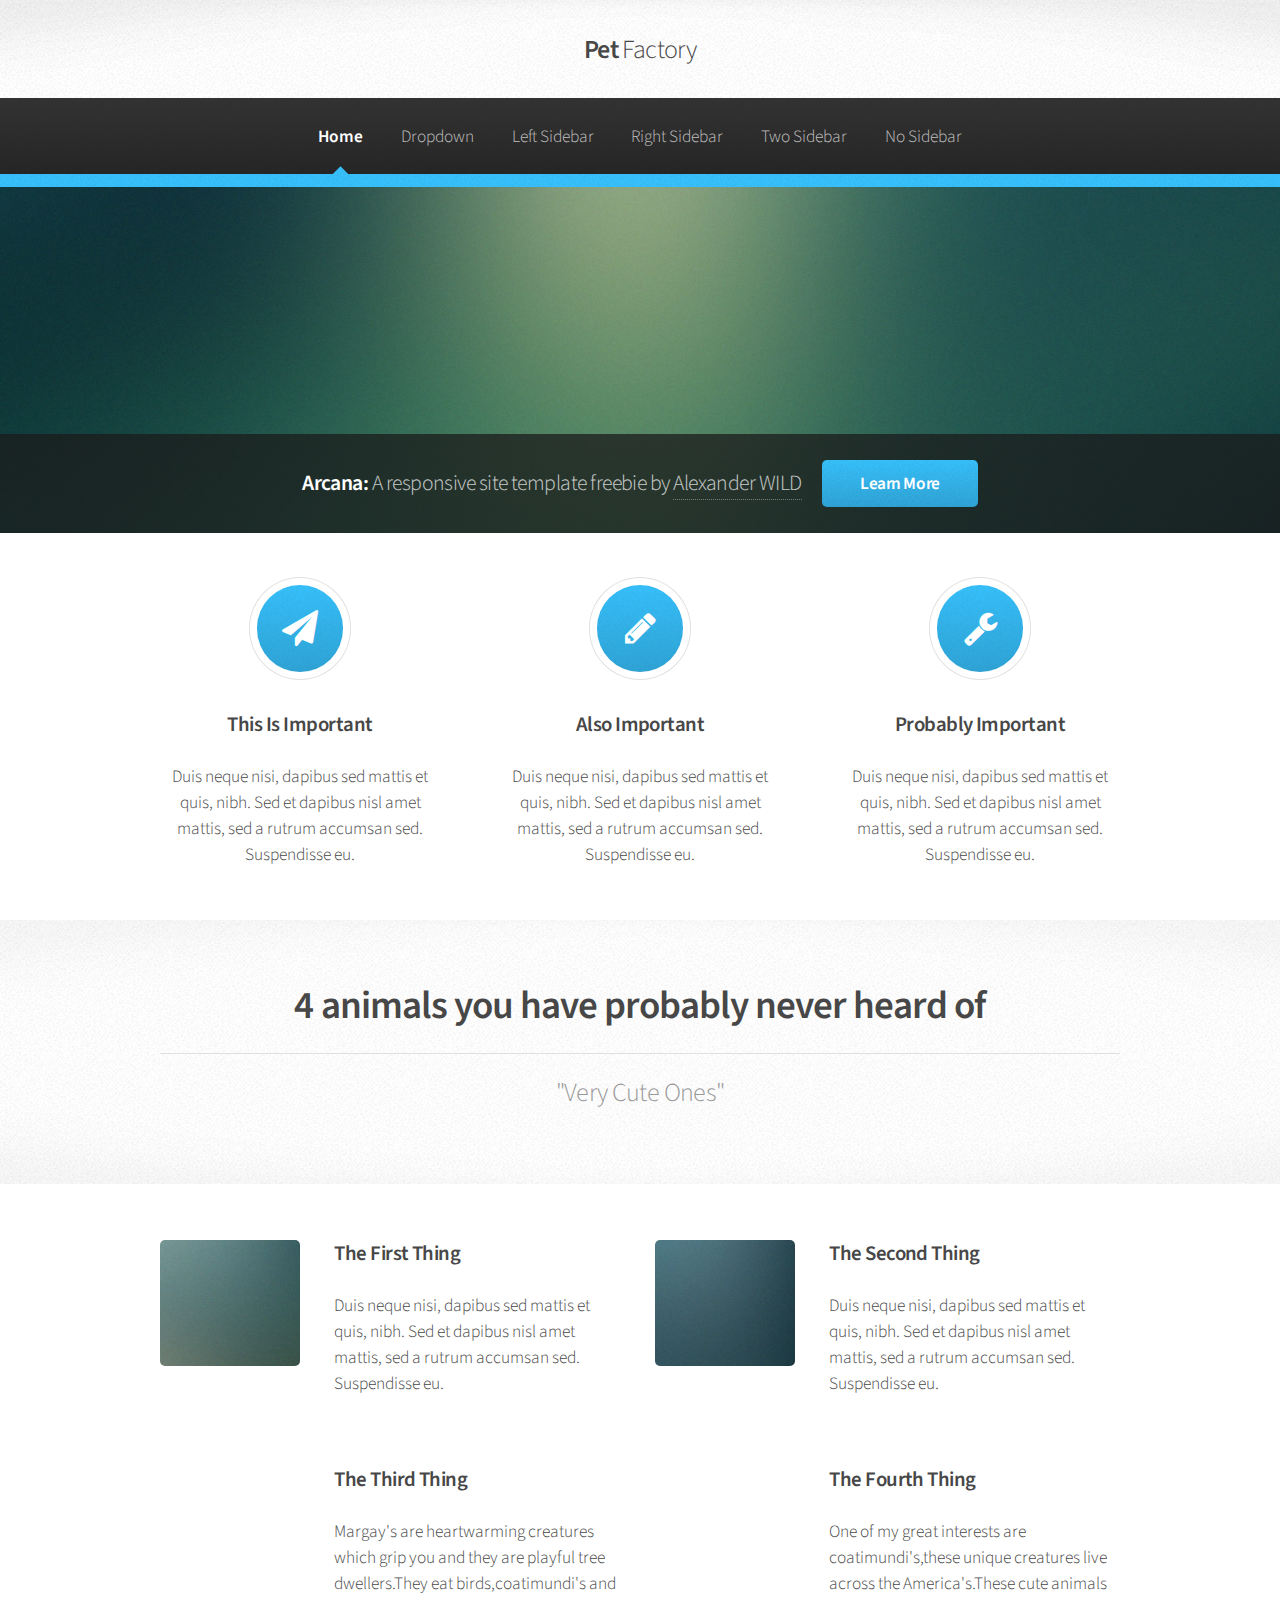
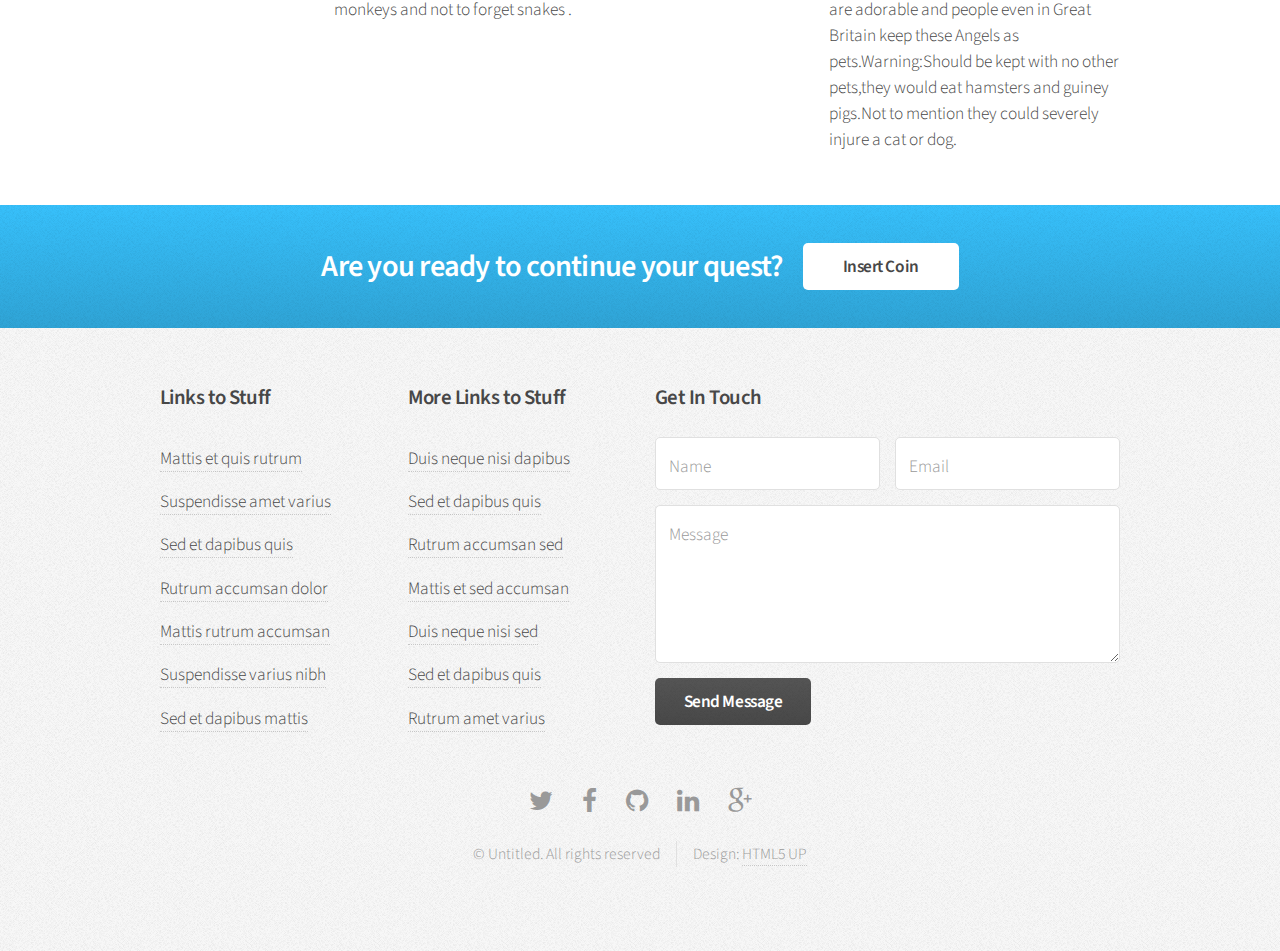
==== commit a1238788: "Added theGame" ====
--- a/index.html
+++ b/index.html
@@ -58,7 +58,7 @@
 			<!-- Banner -->
 				<section id="banner">
 					<header>
-						<h2>Arcana: <em>A responsive site template freebie by <a href="http://html5up.net">HTML5 UP</a></em></h2>
+						<h2>Arcana: <em>A responsive site template freebie by <a href="http://html5up.net">Alexander WILD</a></em></h2>
 						<a href="#" class="button">Learn More</a>
 					</header>
 				</section>
@@ -96,8 +96,8 @@
 				<section class="wrapper style2">
 					<div class="container">
 						<header class="major">
-							<h2>A gigantic heading you can use for whatever</h2>
-							<p>With a much smaller subtitle hanging out just below it</p>
+							<h2>4 animals you have probably never heard of </h2>
+							<p>"Very Cute Ones"</p>
 						</header>
 					</div>
 				</section>
